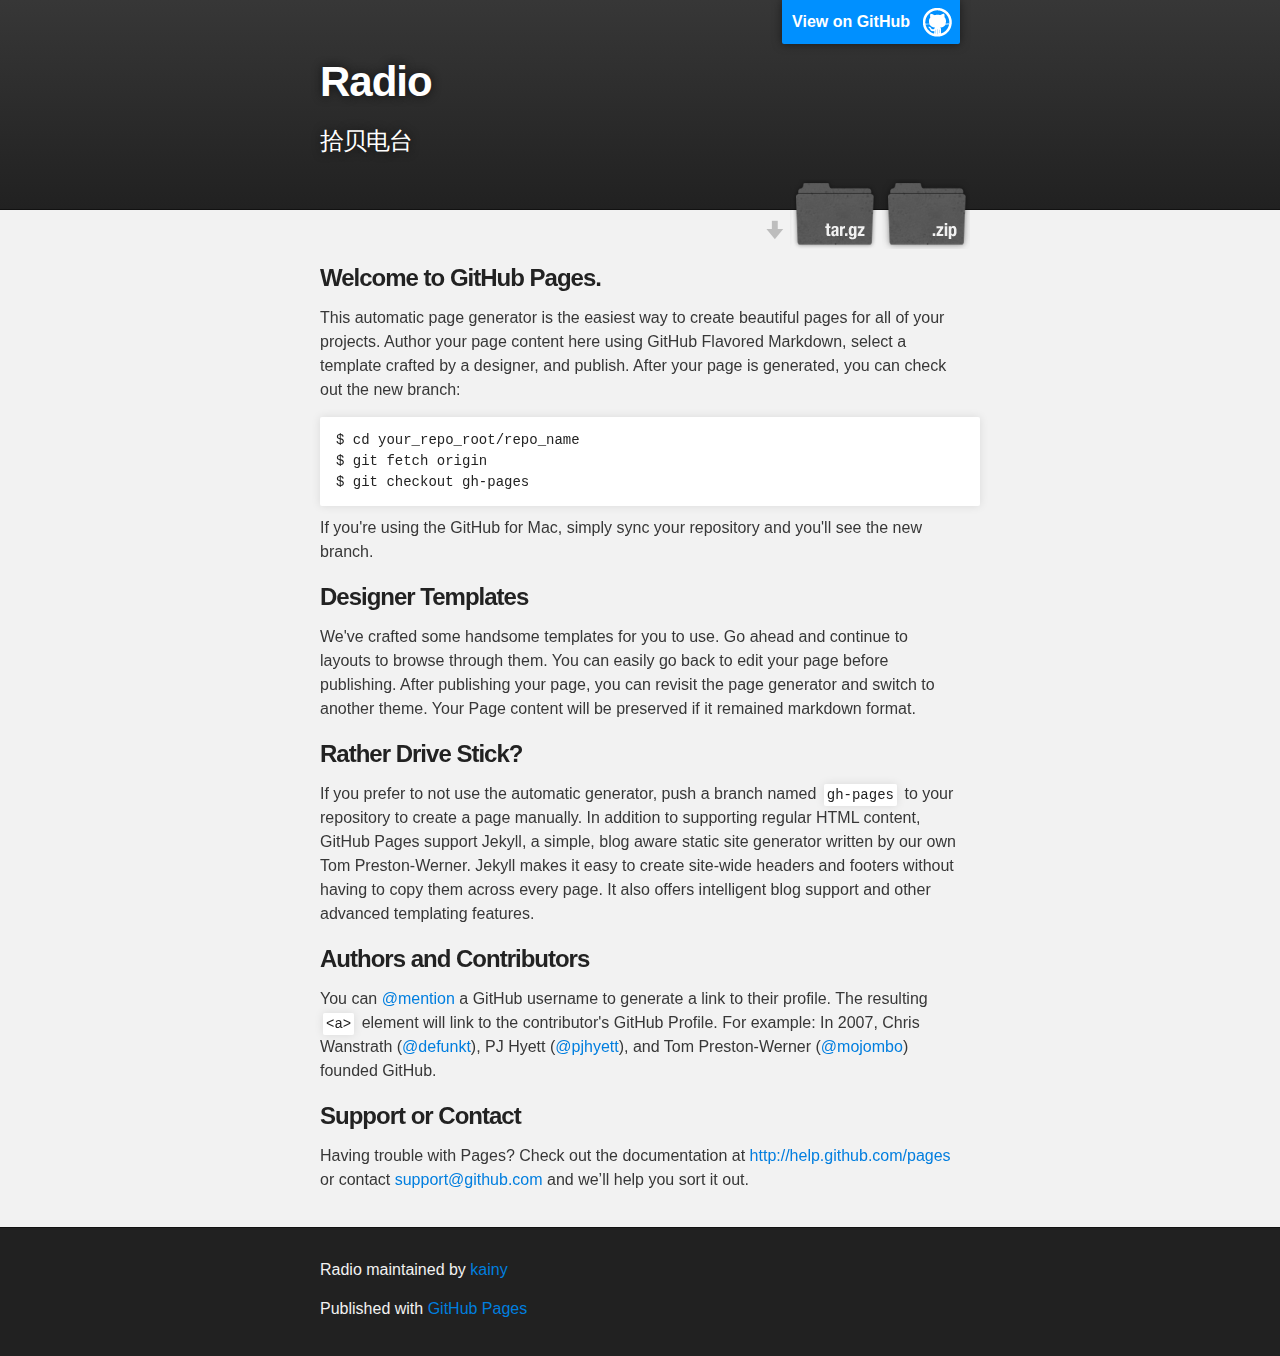
==== index.html @ b17d209f "Create gh-pages branch via GitHub" ====
<!DOCTYPE html>
<html>

  <head>
    <meta charset='utf-8' />
    <meta http-equiv="X-UA-Compatible" content="chrome=1" />
    <meta name="description" content="Radio : 拾贝电台" />

    <link rel="stylesheet" type="text/css" media="screen" href="stylesheets/stylesheet.css">

    <title>Radio</title>
  </head>

  <body>

    <!-- HEADER -->
    <div id="header_wrap" class="outer">
        <header class="inner">
          <a id="forkme_banner" href="https://github.com/kainy/radio">View on GitHub</a>

          <h1 id="project_title">Radio</h1>
          <h2 id="project_tagline">拾贝电台</h2>

            <section id="downloads">
              <a class="zip_download_link" href="https://github.com/kainy/radio/zipball/master">Download this project as a .zip file</a>
              <a class="tar_download_link" href="https://github.com/kainy/radio/tarball/master">Download this project as a tar.gz file</a>
            </section>
        </header>
    </div>

    <!-- MAIN CONTENT -->
    <div id="main_content_wrap" class="outer">
      <section id="main_content" class="inner">
        <h3>Welcome to GitHub Pages.</h3>

<p>This automatic page generator is the easiest way to create beautiful pages for all of your projects. Author your page content here using GitHub Flavored Markdown, select a template crafted by a designer, and publish. After your page is generated, you can check out the new branch:</p>

<pre><code>$ cd your_repo_root/repo_name
$ git fetch origin
$ git checkout gh-pages
</code></pre>

<p>If you're using the GitHub for Mac, simply sync your repository and you'll see the new branch.</p>

<h3>Designer Templates</h3>

<p>We've crafted some handsome templates for you to use. Go ahead and continue to layouts to browse through them. You can easily go back to edit your page before publishing. After publishing your page, you can revisit the page generator and switch to another theme. Your Page content will be preserved if it remained markdown format.</p>

<h3>Rather Drive Stick?</h3>

<p>If you prefer to not use the automatic generator, push a branch named <code>gh-pages</code> to your repository to create a page manually. In addition to supporting regular HTML content, GitHub Pages support Jekyll, a simple, blog aware static site generator written by our own Tom Preston-Werner. Jekyll makes it easy to create site-wide headers and footers without having to copy them across every page. It also offers intelligent blog support and other advanced templating features.</p>

<h3>Authors and Contributors</h3>

<p>You can <a href="https://github.com/blog/821" class="user-mention">@mention</a> a GitHub username to generate a link to their profile. The resulting <code>&lt;a&gt;</code> element will link to the contributor's GitHub Profile. For example: In 2007, Chris Wanstrath (<a href="https://github.com/defunkt" class="user-mention">@defunkt</a>), PJ Hyett (<a href="https://github.com/pjhyett" class="user-mention">@pjhyett</a>), and Tom Preston-Werner (<a href="https://github.com/mojombo" class="user-mention">@mojombo</a>) founded GitHub.</p>

<h3>Support or Contact</h3>

<p>Having trouble with Pages? Check out the documentation at <a href="http://help.github.com/pages">http://help.github.com/pages</a> or contact <a href="mailto:support@github.com">support@github.com</a> and we’ll help you sort it out.</p>
      </section>
    </div>

    <!-- FOOTER  -->
    <div id="footer_wrap" class="outer">
      <footer class="inner">
        <p class="copyright">Radio maintained by <a href="https://github.com/kainy">kainy</a></p>
        <p>Published with <a href="http://pages.github.com">GitHub Pages</a></p>
      </footer>
    </div>

    

  </body>
</html>
---- stylesheets/stylesheet.css ----
/*******************************************************************************
Slate Theme for GitHub Pages
by Jason Costello, @jsncostello
*******************************************************************************/

@import url(pygment_trac.css);

/*******************************************************************************
MeyerWeb Reset
*******************************************************************************/

html, body, div, span, applet, object, iframe,
h1, h2, h3, h4, h5, h6, p, blockquote, pre,
a, abbr, acronym, address, big, cite, code,
del, dfn, em, img, ins, kbd, q, s, samp,
small, strike, strong, sub, sup, tt, var,
b, u, i, center,
dl, dt, dd, ol, ul, li,
fieldset, form, label, legend,
table, caption, tbody, tfoot, thead, tr, th, td,
article, aside, canvas, details, embed,
figure, figcaption, footer, header, hgroup,
menu, nav, output, ruby, section, summary,
time, mark, audio, video {
  margin: 0;
  padding: 0;
  border: 0;
  font: inherit;
  vertical-align: baseline;
}

/* HTML5 display-role reset for older browsers */
article, aside, details, figcaption, figure,
footer, header, hgroup, menu, nav, section {
  display: block;
}

ol, ul {
  list-style: none;
}

blockquote, q {
}

table {
  border-collapse: collapse;
  border-spacing: 0;
}

a:focus {
  outline: none;
}

/*******************************************************************************
Theme Styles
*******************************************************************************/

body {
  box-sizing: border-box;
  color:#373737;
  background: #212121;
  font-size: 16px;
  font-family: 'Myriad Pro', Calibri, Helvetica, Arial, sans-serif;
  line-height: 1.5;
  -webkit-font-smoothing: antialiased;
}

h1, h2, h3, h4, h5, h6 {
  margin: 10px 0;
  font-weight: 700;
  color:#222222;
  font-family: 'Lucida Grande', 'Calibri', Helvetica, Arial, sans-serif;
  letter-spacing: -1px;
}

h1 {
  font-size: 36px;
  font-weight: 700;
}

h2 {
  padding-bottom: 10px;
  font-size: 32px;
  background: url('../images/bg_hr.png') repeat-x bottom;
}

h3 {
  font-size: 24px;
}

h4 {
  font-size: 21px;
}

h5 {
  font-size: 18px;
}

h6 {
  font-size: 16px;
}

p {
  margin: 10px 0 15px 0;
}

footer p {
  color: #f2f2f2;
}

a {
  text-decoration: none;
  color: #007edf;
  text-shadow: none;

  transition: color 0.5s ease;
  transition: text-shadow 0.5s ease;
  -webkit-transition: color 0.5s ease;
  -webkit-transition: text-shadow 0.5s ease;
  -moz-transition: color 0.5s ease;
  -moz-transition: text-shadow 0.5s ease;
  -o-transition: color 0.5s ease;
  -o-transition: text-shadow 0.5s ease;
  -ms-transition: color 0.5s ease;
  -ms-transition: text-shadow 0.5s ease;
}

#main_content a:hover {
  color: #0069ba;
  text-shadow: #0090ff 0px 0px 2px;
}

footer a:hover {
  color: #43adff;
  text-shadow: #0090ff 0px 0px 2px;
}

em {
  font-style: italic;
}

strong {
  font-weight: bold;
}

img {
  position: relative;
  margin: 0 auto;
  max-width: 739px;
  padding: 5px;
  margin: 10px 0 10px 0;
  border: 1px solid #ebebeb;

  box-shadow: 0 0 5px #ebebeb;
  -webkit-box-shadow: 0 0 5px #ebebeb;
  -moz-box-shadow: 0 0 5px #ebebeb;
  -o-box-shadow: 0 0 5px #ebebeb;
  -ms-box-shadow: 0 0 5px #ebebeb;
}

pre, code {
  width: 100%;
  color: #222;
  background-color: #fff;

  font-family: Monaco, "Bitstream Vera Sans Mono", "Lucida Console", Terminal, monospace;
  font-size: 14px;

  border-radius: 2px;
  -moz-border-radius: 2px;
  -webkit-border-radius: 2px;



}

pre {
  width: 100%;
  padding: 10px;
  box-shadow: 0 0 10px rgba(0,0,0,.1);
  overflow: auto;
}

code {
  padding: 3px;
  margin: 0 3px;
  box-shadow: 0 0 10px rgba(0,0,0,.1);
}

pre code {
  display: block;
  box-shadow: none;
}

blockquote {
  color: #666;
  margin-bottom: 20px;
  padding: 0 0 0 20px;
  border-left: 3px solid #bbb;
}

ul, ol, dl {
  margin-bottom: 15px
}

ul li {
  list-style: inside;
  padding-left: 20px;
}

ol li {
  list-style: decimal inside;
  padding-left: 20px;
}

dl dt {
  font-weight: bold;
}

dl dd {
  padding-left: 20px;
  font-style: italic;
}

dl p {
  padding-left: 20px;
  font-style: italic;
}

hr {
  height: 1px;
  margin-bottom: 5px;
  border: none;
  background: url('../images/bg_hr.png') repeat-x center;
}

table {
  border: 1px solid #373737;
  margin-bottom: 20px;
  text-align: left;
 }

th {
  font-family: 'Lucida Grande', 'Helvetica Neue', Helvetica, Arial, sans-serif;
  padding: 10px;
  background: #373737;
  color: #fff;
 }

td {
  padding: 10px;
  border: 1px solid #373737;
 }

form {
  background: #f2f2f2;
  padding: 20px;
}

img {
  width: 100%;
  max-width: 100%;
}

/*******************************************************************************
Full-Width Styles
*******************************************************************************/

.outer {
  width: 100%;
}

.inner {
  position: relative;
  max-width: 640px;
  padding: 20px 10px;
  margin: 0 auto;
}

#forkme_banner {
  display: block;
  position: absolute;
  top:0;
  right: 10px;
  z-index: 10;
  padding: 10px 50px 10px 10px;
  color: #fff;
  background: url('../images/blacktocat.png') #0090ff no-repeat 95% 50%;
  font-weight: 700;
  box-shadow: 0 0 10px rgba(0,0,0,.5);
  border-bottom-left-radius: 2px;
  border-bottom-right-radius: 2px;
}

#header_wrap {
  background: #212121;
  background: -moz-linear-gradient(top, #373737, #212121);
  background: -webkit-linear-gradient(top, #373737, #212121);
  background: -ms-linear-gradient(top, #373737, #212121);
  background: -o-linear-gradient(top, #373737, #212121);
  background: linear-gradient(top, #373737, #212121);
}

#header_wrap .inner {
  padding: 50px 10px 30px 10px;
}

#project_title {
  margin: 0;
  color: #fff;
  font-size: 42px;
  font-weight: 700;
  text-shadow: #111 0px 0px 10px;
}

#project_tagline {
  color: #fff;
  font-size: 24px;
  font-weight: 300;
  background: none;
  text-shadow: #111 0px 0px 10px;
}

#downloads {
  position: absolute;
  width: 210px;
  z-index: 10;
  bottom: -40px;
  right: 0;
  height: 70px;
  background: url('../images/icon_download.png') no-repeat 0% 90%;
}

.zip_download_link {
  display: block;
  float: right;
  width: 90px;
  height:70px;
  text-indent: -5000px;
  overflow: hidden;
  background: url(../images/sprite_download.png) no-repeat bottom left;
}

.tar_download_link {
  display: block;
  float: right;
  width: 90px;
  height:70px;
  text-indent: -5000px;
  overflow: hidden;
  background: url(../images/sprite_download.png) no-repeat bottom right;
  margin-left: 10px;
}

.zip_download_link:hover {
  background: url(../images/sprite_download.png) no-repeat top left;
}

.tar_download_link:hover {
  background: url(../images/sprite_download.png) no-repeat top right;
}

#main_content_wrap {
  background: #f2f2f2;
  border-top: 1px solid #111;
  border-bottom: 1px solid #111;
}

#main_content {
  padding-top: 40px;
}

#footer_wrap {
  background: #212121;
}



/*******************************************************************************
Small Device Styles
*******************************************************************************/

@media screen and (max-width: 480px) {
  body {
    font-size:14px;
  }

  #downloads {
    display: none;
  }

  .inner {
    min-width: 320px;
    max-width: 480px;
  }

  #project_title {
  font-size: 32px;
  }

  h1 {
    font-size: 28px;
  }

  h2 {
    font-size: 24px;
  }

  h3 {
    font-size: 21px;
  }

  h4 {
    font-size: 18px;
  }

  h5 {
    font-size: 14px;
  }

  h6 {
    font-size: 12px;
  }

  code, pre {
    min-width: 320px;
    max-width: 480px;
    font-size: 11px;
  }

}
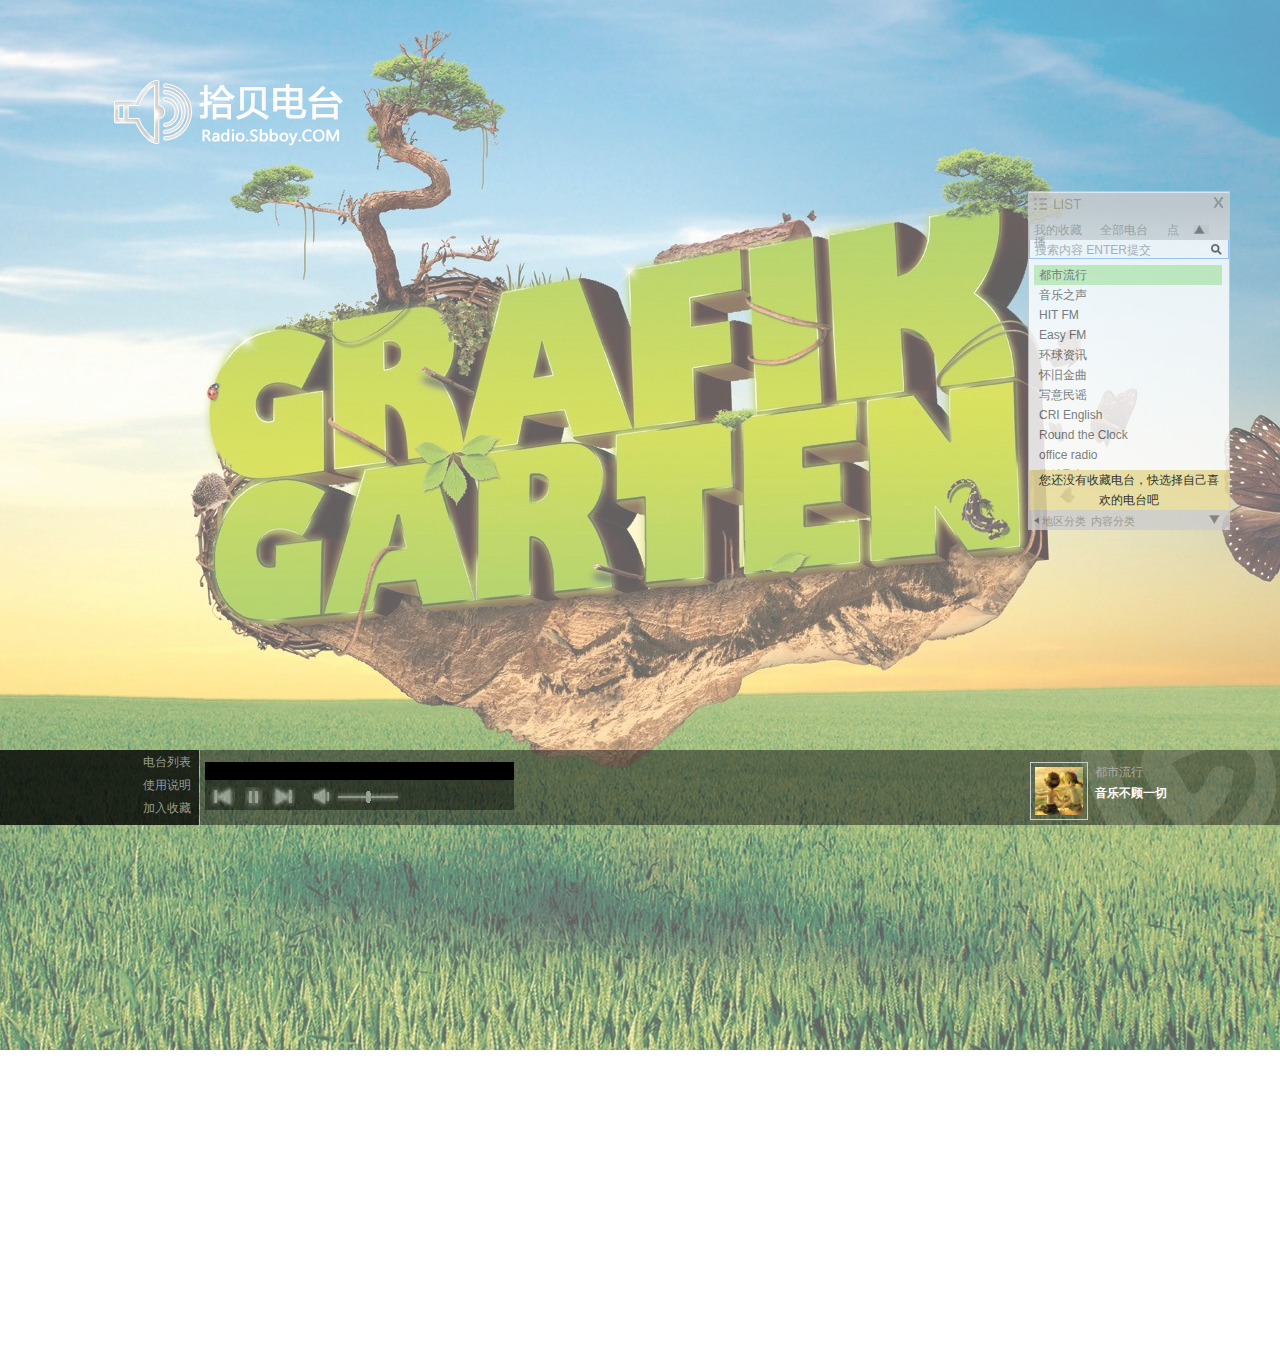
==== commit d07b9d9c: "Add files" ====
--- a/index.html
+++ b/index.html
@@ -1,74 +1,174 @@
-<!DOCTYPE html>
-<html>
+<!DOCTYPE html PUBLIC "-//W3C//DTD XHTML 1.0 Transitional//EN" "http://www.w3.org/TR/xhtml1/DTD/xhtml1-transitional.dtd">
+<html xmlns="http://www.w3.org/1999/xhtml">
+    
+    <head>
+        <meta http-equiv="content-type" content="text/html; charset=UTF-8" />
+        <title>
+            SbBoy Radio-拾贝网络电台 集众多国内外优秀电台（音乐之声|都市流行|怀旧金曲|猫扑网络电台|QQ音乐电台|各省广播电台|海外电台|BBC）于一身的电台频道聚合器
+        </title>
+        <link rel="icon" href="icon-32.png" sizes="32x32">
+        <link rel="icon" href="icon-64.png" sizes="64x64">
+        <link rel="SHORTCUT ICON" href="favicon.ico">
+        <meta content="广播电台在线收听,在线听广播,海外电台,在线英语广播,BBC在线收听,VOA在线收听,音乐之声,都市流行,怀旧金曲,猫扑网络电台,QQ音乐电台,各省广播电台"
+        name="keywords" />
+        <meta content="在线广播电台收听平台，集众多国内各地区及海外优秀电台于一身，包括各个省份，港澳台，以及国际的电台，无论你喜欢听音乐，还是听资讯，听相声或者学外语，都可以满足你的需求。"
+        name="description" />
+        <link href="index.css" rel="stylesheet" type="text/css" />
+        <script src="sbjquery.js" type="text/javascript">
+        </script>
+        <script src="radioinfo.js" type="text/javascript">
+        </script>
+    </head>
+    
+    <body>
+        <div id="head">
+            <h1>
+                Sbboy Radio
+            </h1>
+            <p>
+                在线广播收听平台，享受听广播的乐趣
+            </p>
+        </div>
+        <div id="player-wrap">
+            <ul id="nav">
+                <li>
+                    <a title="电台列表" href="#" id="play-list-open">
+                        电台列表
+                    </a>
+                </li>
+                <li>
+                    <a title="电台收听说明" href="http://kainy.cn/" id="play-help-open">
+                        使用说明
+                    </a>
+                </li>
+                <li>
+                    <a href="http://Sbboy.COM/Radio/" onclick="window.external.addFavorite(this.href,this.title);return false;"
+                    title='拾贝网络电台' rel="sidebar">
+                        加入收藏
+                    </a>
+                </li>
+            </ul>
+            <div id="player">
+            </div>
+            <div id="player-obj">
+                <div id="audio-player">
+                </div>
+                <div id="player-media-wrap">
+                    <iframe src="player.html" frameborder="0" scrolling="no" marginwidth="0"
+                    marginheight="0" height="18" width="309" name="wmp">
+                    </iframe>
+                    <div id="player-ctrl">
+                        <a onclick="ctrl(3,1)" title="播放上一电台" class="pre">
+                            Pre
+                        </a>
+                        <a onclick="ctrl(1)" title="播放" id="player-ctrl-play">
+                            Play
+                        </a>
+                        <a onclick="ctrl(3)" title="播放下一电台" class="next">
+                            Next
+                        </a>
+                        <a onclick="ctrl(7)" title="静音" id="ct-sound">
+                            Sound
+                        </a>
+                        <span id="volume">
+                            <span style="margin-left:27.5px;">
+                                V
+                            </span>
+                        </span>
+                    </div>
+                </div>
+            </div>
+            <div id="announcer">
+            </div>
+        </div>
+        <div id="play-menu" style="height:339px;position:absolute;z-index:100;right:50px;top:40%;width:404px;margin-top:-169px;display:none;">
+            <div id="play-list-wrap">
+                <div id="play-list-head">
+                    <div id="list-ctrl">
+                        <a id="play-list-close" title="点击关闭">
+                            ×
+                        </a>
+                    </div>
+                    <div class="list-nav">
+                        <a id="play-list-up" title="向上滚动">
+                            ▲
+                        </a>
+                        <div>
+                            <a id="play-list-my-open" title="我收藏的电台">
+                                我的收藏
+                            </a>
+                            <a id="radio-list-open" title="全部电台">
+                                全部电台
+                            </a>
+                            <a id="audio-list-open" title="点播喜欢的节目">
+                                点播
+                            </a>
+                        </div>
+                    </div>
+                </div>
+                <div id="searchlist" class="subnav">
+                    <input type="text" size="30" value="搜索内容 ENTER提交" />
+                </div>
+                <div id="play-list">
+                    <ul id="play-list-my">
+                        <div id="radio-list-my">
+                        </div>
+                        <div id="audio-list-my">
+                        </div>
+                    </ul>
+                    <ul id="radio-list">
+                    </ul>
+                    <ul id="audio-list">
+                    </ul>
+                </div>
+                <div id="play-list-bottom">
+                    <a id="play-list-down" title="向下滚动">
+                        ▼
+                    </a>
+                    <div id="list-bottom-ctrl">
+                    </div>
+                </div>
+                <div id="play-list-mes">
+                </div>
+            </div>
+            <div id="play-fwrap">
+                <div id="play-regin-wrap" class="play-fwrap">
+                </div>
+                <div id="play-cont-wrap" class="play-fwrap">
+                </div>
+                <div id="audio-cont-wrap" class="play-fwrap">
+                    <div class="list">
+                    </div>
+                    <div class="nav">
+                    </div>
+                </div>
+            </div>
+        </div>
+        <div id="bg">
+            <div>
+                <table cellpadding="0" cellspacing="0">
+                    <tbody>
+                        <tr>
+                            <td>
+                            </td>
+                        </tr>
+                    </tbody>
+                </table>
+            </div>
+        </div>
+        <script type="text/javascript" src="core.js">
+        </script>
+        <script type="text/javascript">
+            var _gaq = _gaq || [];
+            _gaq.push(['_setAccount', 'UA-6962747-2']);
+            _gaq.push(['_trackPageview']);
 
-  <head>
-    <meta charset='utf-8' />
-    <meta http-equiv="X-UA-Compatible" content="chrome=1" />
-    <meta name="description" content="Radio : 拾贝电台" />
-
-    <link rel="stylesheet" type="text/css" media="screen" href="stylesheets/stylesheet.css">
-
-    <title>Radio</title>
-  </head>
-
-  <body>
-
-    <!-- HEADER -->
-    <div id="header_wrap" class="outer">
-        <header class="inner">
-          <a id="forkme_banner" href="https://github.com/kainy/radio">View on GitHub</a>
-
-          <h1 id="project_title">Radio</h1>
-          <h2 id="project_tagline">拾贝电台</h2>
-
-            <section id="downloads">
-              <a class="zip_download_link" href="https://github.com/kainy/radio/zipball/master">Download this project as a .zip file</a>
-              <a class="tar_download_link" href="https://github.com/kainy/radio/tarball/master">Download this project as a tar.gz file</a>
-            </section>
-        </header>
-    </div>
-
-    <!-- MAIN CONTENT -->
-    <div id="main_content_wrap" class="outer">
-      <section id="main_content" class="inner">
-        <h3>Welcome to GitHub Pages.</h3>
-
-<p>This automatic page generator is the easiest way to create beautiful pages for all of your projects. Author your page content here using GitHub Flavored Markdown, select a template crafted by a designer, and publish. After your page is generated, you can check out the new branch:</p>
-
-<pre><code>$ cd your_repo_root/repo_name
-$ git fetch origin
-$ git checkout gh-pages
-</code></pre>
-
-<p>If you're using the GitHub for Mac, simply sync your repository and you'll see the new branch.</p>
-
-<h3>Designer Templates</h3>
-
-<p>We've crafted some handsome templates for you to use. Go ahead and continue to layouts to browse through them. You can easily go back to edit your page before publishing. After publishing your page, you can revisit the page generator and switch to another theme. Your Page content will be preserved if it remained markdown format.</p>
-
-<h3>Rather Drive Stick?</h3>
-
-<p>If you prefer to not use the automatic generator, push a branch named <code>gh-pages</code> to your repository to create a page manually. In addition to supporting regular HTML content, GitHub Pages support Jekyll, a simple, blog aware static site generator written by our own Tom Preston-Werner. Jekyll makes it easy to create site-wide headers and footers without having to copy them across every page. It also offers intelligent blog support and other advanced templating features.</p>
-
-<h3>Authors and Contributors</h3>
-
-<p>You can <a href="https://github.com/blog/821" class="user-mention">@mention</a> a GitHub username to generate a link to their profile. The resulting <code>&lt;a&gt;</code> element will link to the contributor's GitHub Profile. For example: In 2007, Chris Wanstrath (<a href="https://github.com/defunkt" class="user-mention">@defunkt</a>), PJ Hyett (<a href="https://github.com/pjhyett" class="user-mention">@pjhyett</a>), and Tom Preston-Werner (<a href="https://github.com/mojombo" class="user-mention">@mojombo</a>) founded GitHub.</p>
-
-<h3>Support or Contact</h3>
-
-<p>Having trouble with Pages? Check out the documentation at <a href="http://help.github.com/pages">http://help.github.com/pages</a> or contact <a href="mailto:support@github.com">support@github.com</a> and we’ll help you sort it out.</p>
-      </section>
-    </div>
-
-    <!-- FOOTER  -->
-    <div id="footer_wrap" class="outer">
-      <footer class="inner">
-        <p class="copyright">Radio maintained by <a href="https://github.com/kainy">kainy</a></p>
-        <p>Published with <a href="http://pages.github.com">GitHub Pages</a></p>
-      </footer>
-    </div>
-
-    
-
-  </body>
-</html>
+            (function() {
+                var ga = document.createElement('script');
+                ga.type = 'text/javascript';
+                ga.async = true;
+                ga.src = ('https:' == document.location.protocol ? 'https://ssl': 'http://www') + '.google-analytics.com/ga.js'; (document.getElementsByTagName('head')[0] || document.getElementsByTagName('body')[0]).appendChild(ga);
+            })();
+        </script>
+    </body>
+</html>--- a/index.css
+++ b/index.css
@@ -0,0 +1,706 @@
+html, body, ul, li, div, table, tbody, td, tr, a, h1, h2, h3, dl, dd, dt, img, p
+{
+	margin: 0;
+	padding: 0;
+}
+li
+{
+	list-style: none;
+}
+img
+{
+	border: none;
+	display: block;
+}
+.clear
+{
+	clear: both;
+}
+body
+{
+	font-family: arial,sans-serif;
+	font-size: 12px;
+	line-height: 21px;
+}
+A
+{
+	color: #999;
+	cursor: pointer;
+	text-decoration: none;
+}
+A:hover
+{
+	color: #fff;
+}
+html, body, #bg, #bg table, #bg td
+{
+	height: 100%;
+	overflow: hidden;
+	width: 100%;
+}
+#bg div
+{
+	height: 200%;
+	left: -50%;
+	position: absolute;
+	top: -50%;
+	width: 200%;
+}
+#bg td
+{
+	text-align: center;
+	vertical-align: middle;
+}
+#bg img
+{
+	filter: alpha(opacity=0);
+	margin: 0 auto;
+	min-height: 50%;
+	min-width: 50%;
+	opacity: 0;
+}
+#head
+{
+	background: url("images/logo.png") 0 0 no-repeat;
+	_filter: progid:DXImageTransform.Microsoft.AlphaImageLoader(src='http://radio.sbboy.com/images/logo.png');
+	_ background-image:none;
+	height: 99px;
+	left: 7.8%;
+	position: absolute;
+	text-indent: -999px;
+	top: 6.4%;
+	width: 297px;
+	z-index: 10;
+}
+#bbs, #player-ctrl a, #player-ctrl span, #play-list-head, #play-list-up, #searchlist input, #play-list li div a, #play-regin-open, #play-list-down, .popbox h3 span a, #list-ctrl a
+{
+	background: url("images/smallicon.png") no-repeat;
+	background-image: url("images/smallicon.gif");
+}
+#player-wrap
+{
+	bottom: 75px;
+	left: 200px;
+	position: absolute;
+	width: 100%;
+	z-index: 10;
+}
+#nav
+{
+	background-color: #000;
+	filter: alpha(opacity=80);
+	height: 75px;
+	left: -201px;
+	margin-left: 0;
+	opacity: .8;
+	padding-left: 0;
+	position: absolute;
+	text-align: right;
+	width: 200px;
+}
+#nav li
+{
+	color: #999;
+	display: block;
+	padding: 2px 8px 0 0;
+}
+#nav .imp
+{
+	color: #9c651f;
+}
+#bbs
+{
+	background-position: 0 -204px;
+	display: inline;
+	float: left;
+	height: 20px;
+	margin-left: 80px;
+	margin-top: -20px;
+	overflow: hidden;
+	text-indent: 2999px;
+	width: 10px;
+}
+#player
+{
+	background: #333 url("images/band1.png") right top no-repeat;
+	filter: alpha(opacity=50);
+	height: 75px;
+	opacity: .5;
+}
+#player-obj
+{
+	left: 5px;
+	position: absolute;
+	top: 12px;
+}
+#audio-player
+{
+	display: none;
+	filter: alpha(opacity=50);
+	height: 40px;
+	opacity: 0.5;
+	overflow: hidden;
+	width: 309px;
+}
+#player-ctrl
+{
+	background-color: #000;
+	filter: alpha(opacity=40);
+	height: 30px;
+	opacity: .4;
+	padding-left: 5px;
+	width: 304px;
+}
+#player-ctrl a, #player-ctrl span
+{
+	color: #ccc;
+	float: left;
+	font-size: 14px;
+	height: 30px;
+	line-height: 30px;
+	overflow: hidden;
+	text-indent: -9999px;
+}
+#player-ctrl a:hover
+{
+	color: #FFF;
+}
+#player-ctrl .pre
+{
+	background-position: -106px 6px;
+	width: 25px;
+}
+#player-obj #player-ctrl .play
+{
+	background-position: -88px 6px;
+}
+#player-ctrl #player-ctrl-play
+{
+	background-position: -45px 7px;
+	margin-left: 10px;
+	margin-right: 9px;
+	width: 18px;
+}
+#player-ctrl .next
+{
+	background-position: -130px 6px;
+	width: 25px;
+}
+#player-ctrl #ct-sound
+{
+	background-position: 0 7px;
+	margin-left: 15px;
+	margin-right: 2px;
+	width: 22px;
+}
+#player-ctrl #volume
+{
+	background-position: -159px 7px;
+	width: 65px;
+}
+#volume span
+{
+	background-position: -225px 7px;
+	height: 30px;
+	width: 9px;
+}
+#announcer
+{
+	position: absolute;
+	right: 200px;
+	top: 12px;
+	width: 250px;
+}
+#announcer #announcer-img
+{
+	border: 1px solid #ccc;
+	display: block;
+	float: left;
+	height: 48px;
+	padding: 4px;
+	width: 48px;
+}
+#announcer #announcer-img img
+{
+	height: 48px;
+	width: 48px;
+}
+#announcer .info
+{
+	margin-left: 65px;
+}
+#announcer .info span
+{
+	color: #aaa;
+	display: block;
+}
+#announcer .info strong
+{
+	color: #fff;
+	display: block;
+}
+#play-list-wrap
+{
+	background-color: #FFF;
+	border-left: 1px solid #ccc;
+	border-right: 1px solid #ccc;
+	filter: alpha(opacity=80);
+	opacity: .8;
+	overflow: hidden;
+	position: absolute;
+	right: 0;
+	width: 200px;
+	z-index: 2;
+}
+#play-list-wrap a:hover
+{
+	color: #999;
+}
+#play-list-head
+{
+	background-position: 0 -104px;
+	cursor: default;
+	height: 49px;
+	position: relative;
+}
+#list-ctrl
+{
+	height: 20px;
+	overflow: hidden;
+}
+#list-ctrl a
+{
+	background-position: -16px -72px;
+	display: inline;
+	float: right;
+	height: 13px;
+	margin: 5px 6px 0 0;
+	overflow: hidden;
+	text-indent: -9999px;
+	width: 10px;
+}
+.list-nav
+{
+	line-height: 12px;
+	padding: 13px 5px 0;
+}
+.list-nav #play-list-up
+{
+	background-position: 0 -70px;
+	float: right;
+	height: 10px;
+	margin-right: 0;
+	overflow: hidden;
+	text-indent: -9999px;
+	width: 16px;
+}
+.list-nav a
+{
+	margin-right: 15px !important;
+	margin-right: 11px;
+}
+#searchlist
+{
+	height: 20px;
+	overflow: hidden;
+}
+#searchlist input
+{
+	background-position: 179px -182px;
+	border: 1px solid #96C6FD;
+	color: #aaa;
+	font-size: 12px;
+	height: 16px;
+	line-height: 16px;
+	margin-top: -1px;
+	padding: 2px 5px 0;
+	top: 50px;
+	width: 188px;
+}
+#audio-list-my
+{
+	border-top: 1px dashed #ccc;
+	margin-right: 20px;
+}
+#play-list
+{
+	height: 240px;
+	overflow: auto;
+	overflow-x: hidden;
+	padding: 5px;
+	position: relative;
+	width: 207px;
+}
+#play-list ul
+{
+	display: none;
+}
+#play-list #play-list-my
+{
+	display: block;
+}
+#play-list li
+{
+	height: 20px;
+	line-height: 20px;
+	overflow: hidden;
+	padding: 0 5px;
+	width: 178px;
+}
+#play-list li.over
+{
+	background-color: #CCC;
+}
+#play-list li.playing
+{
+	background-color: #c6f1b8;
+}
+#play-list a
+{
+	color: #666;
+	line-height: 20px;
+}
+#play-list a:hover
+{
+	color: #333;
+}
+#play-list li div
+{
+	display: none;
+	float: right;
+	height: 16px;
+	margin-top: -20px;
+}
+#play-list .default
+{
+	background-position: -32px -30px;
+	float: left;
+	height: 16px;
+	margin-right: 3px;
+	margin-top: 2px;
+	overflow: hidden;
+	text-indent: -9999px;
+	width: 16px;
+}
+#play-list .fav
+{
+	background-position: 0 -30px;
+	float: left;
+	height: 16px;
+	margin-top: 2px;
+	overflow: hidden;
+	text-indent: -9999px;
+	width: 16px;
+}
+#play-list .fav1 .fav
+{
+	background-position: -48px -30px;
+	float: left;
+	height: 16px;
+	margin-top: 2px;
+	overflow: hidden;
+	text-indent: -9999px;
+	width: 16px;
+}
+#play-list a.fav:hover
+{
+	background-position: 0 -46px;
+}
+#play-list a.default:hover
+{
+	background-position: -32px -46px;
+}
+#play-list .fav1 a.fav:hover
+{
+	background-position: -48px -46px;
+}
+#play-list #play-list-my a.fav
+{
+	background-position: -16px -30px;
+}
+#play-list #play-list-my a.fav:hover
+{
+	background-position: -16px -46px;
+}
+#play-list li.over div
+{
+	display: block;
+}
+#play-fwrap
+{
+	filter: alpha(opacity=80);
+	height: 274px;
+	opacity: .8;
+	overflow: hidden;
+	position: relative;
+	top: 48px;
+	width: 202px;
+}
+.play-fwrap
+{
+	background-color: #FFF;
+	border-bottom: 2px solid #ccc;
+	border-left: 2px solid #ccc;
+	border-top: 2px solid #ccc;
+	display: none;
+	height: 260px;
+	padding: 5px;
+	width: 190px;
+}
+.play-fwrap a
+{
+	color: blue;
+	float: left;
+	margin: 0 10px;
+	overflow: hidden;
+	position: relative;
+	width: 38px;
+}
+.play-fwrap a:hover
+{
+	color: #27E;
+}
+.play-fwrap .list a
+{
+	margin: 0 8px;
+	text-align: center;
+	width: 30px;
+}
+.play-fwrap .nav
+{
+	border-top: 1px solid #CCC;
+	bottom: 5px;
+	left: 12px;
+	line-height: 20px;
+	position: absolute;
+	width: 180px;
+}
+.play-fwrap .nav a
+{
+	border: 1px solid #CCC;
+	color: #666;
+	line-height: 18px;
+	margin: 3px 3px 0 7px;
+	text-align: center;
+	width: 25px;
+}
+.play-fwrap .nav a:hover
+{
+	border-color: #27E;
+	color: #27E;
+}
+#play-list-bottom
+{
+	background-color: #CCC;
+	font-family: 宋体;
+	font-size: 11px;
+	height: 20px;
+	line-height: 22px;
+	overflow: hidden;
+	padding: 0 5px;
+}
+#play-list-down
+{
+	background-position: 0 -80px;
+	float: right;
+	height: 10px;
+	margin-top: 5px;
+	overflow: hidden;
+	text-indent: -9999px;
+	width: 16px;
+}
+#list-bottom-ctrl
+{
+	color: #666;
+}
+#list-bottom-ctrl a
+{
+	color: #888;
+	margin-right: 5px;
+}
+#list-bottom-ctrl a:hover
+{
+	color: #888;
+}
+#play-regin-open
+{
+	background-position: -1px -163px;
+	padding-left: 8px;
+}
+#play-list-mes
+{
+	background-color: #eade9c;
+	bottom: 20px;
+	display: none;
+	left: 0;
+	line-height: 20px;
+	padding: 0 5px;
+	position: absolute;
+	text-align: center;
+	width: 190px;
+}
+.popbox
+{
+	background-color: #FFF;
+	border: 1px solid #ccc;
+	display: none;
+	opacity: .9;
+	oveflow: hidden;
+	padding-bottom: 5px;
+	position: absolute;
+	z-index: 100;
+}
+.popbox h3
+{
+	background-color: #ccc;
+	font-size: 14px;
+	font-weight: 500;
+	padding-left: 5px;
+}
+.popbox h3 span
+{
+	float: right;
+	margin-top: -0px !important; 
+	margin-top: -22px ;
+}
+.popbox h3 span a
+{
+	background-position: -16px -72px;
+	display: inline;
+	float: right;
+	height: 13px;
+	margin: 5px 6px 0 0;
+	overflow: hidden;
+	text-indent: -9999px;
+	width: 10px;
+}
+.popbox .con
+{
+	padding: 5px;
+}
+.popbox p
+{
+	margin-bottom: 10px;
+}
+.con .box-con
+{
+	margin: 0 auto;
+	width: 380px;
+}
+.con .left
+{
+	float: left;
+	margin-right: 50px;
+}
+.con .right
+{
+	float: left;
+}
+.con dt
+{
+	font-size: 13px;
+	font-weight: 600;
+}
+.con dd
+{
+	padding-left: 12px;
+}
+.con dd ul
+{
+	margin-bottom: 10px;
+}
+.con .ts
+{
+	margin-top: 30px;
+}
+.con .sm
+{
+	margin-bottom: 0;
+	text-decoration: underline;
+}
+#play-help .sm a
+{
+	color: #333;
+	text-decoration: underline;
+}
+#play-help a
+{
+	color: blue;
+}
+#play-help a:hover, #play-help .sm a:hover
+{
+	color: #27E;
+}
+.con li
+{
+	height: 21px;
+	line-height: 21px;
+	margin-bottom: 0;
+}
+.con li a
+{
+	border-bottom: 1px solid #FFE6BC;
+	color: #E67B1B;
+}
+.con li a:hover
+{
+	color: #5b4119;
+}
+#bbsbox .con
+{
+	height: 240px;
+}
+#bbsbox .bottom
+{
+	bottom: 10px;
+	position: absolute;
+}
+#bbsbox .bottom a, .boxbottom a:hover
+{
+	color: #E67B1B;
+}
+#bbsnotice
+{
+	background-color: #ffdda3;
+	margin: 0;
+	overflow: hidden;
+	padding-left: 8px;
+}
+#bbsnotice a
+{
+	color: #333;
+}
+#bbsnotice a:hover
+{
+	color: #333;
+	text-decoration: underline;
+}
+#alertMes
+{
+	background-color: #FFF;
+	border: 2px solid #333;
+	display: none;
+	height: 65px;
+	left: 50%;
+	margin-left: -100px;
+	margin-top: -32px;
+	opacity: .8;
+	position: absolute;
+	top: 40%;
+	width: 200px;
+	z-index: 1000;
+}
+#alertMes td
+{
+	line-height: 25px;
+	text-align: center;
+	vertical-align: middle;
+}
+#alertMes img
+{
+	margin: 0 auto;
+}
+*HTML #player-wrap #player
+{
+	background-image: none;
+}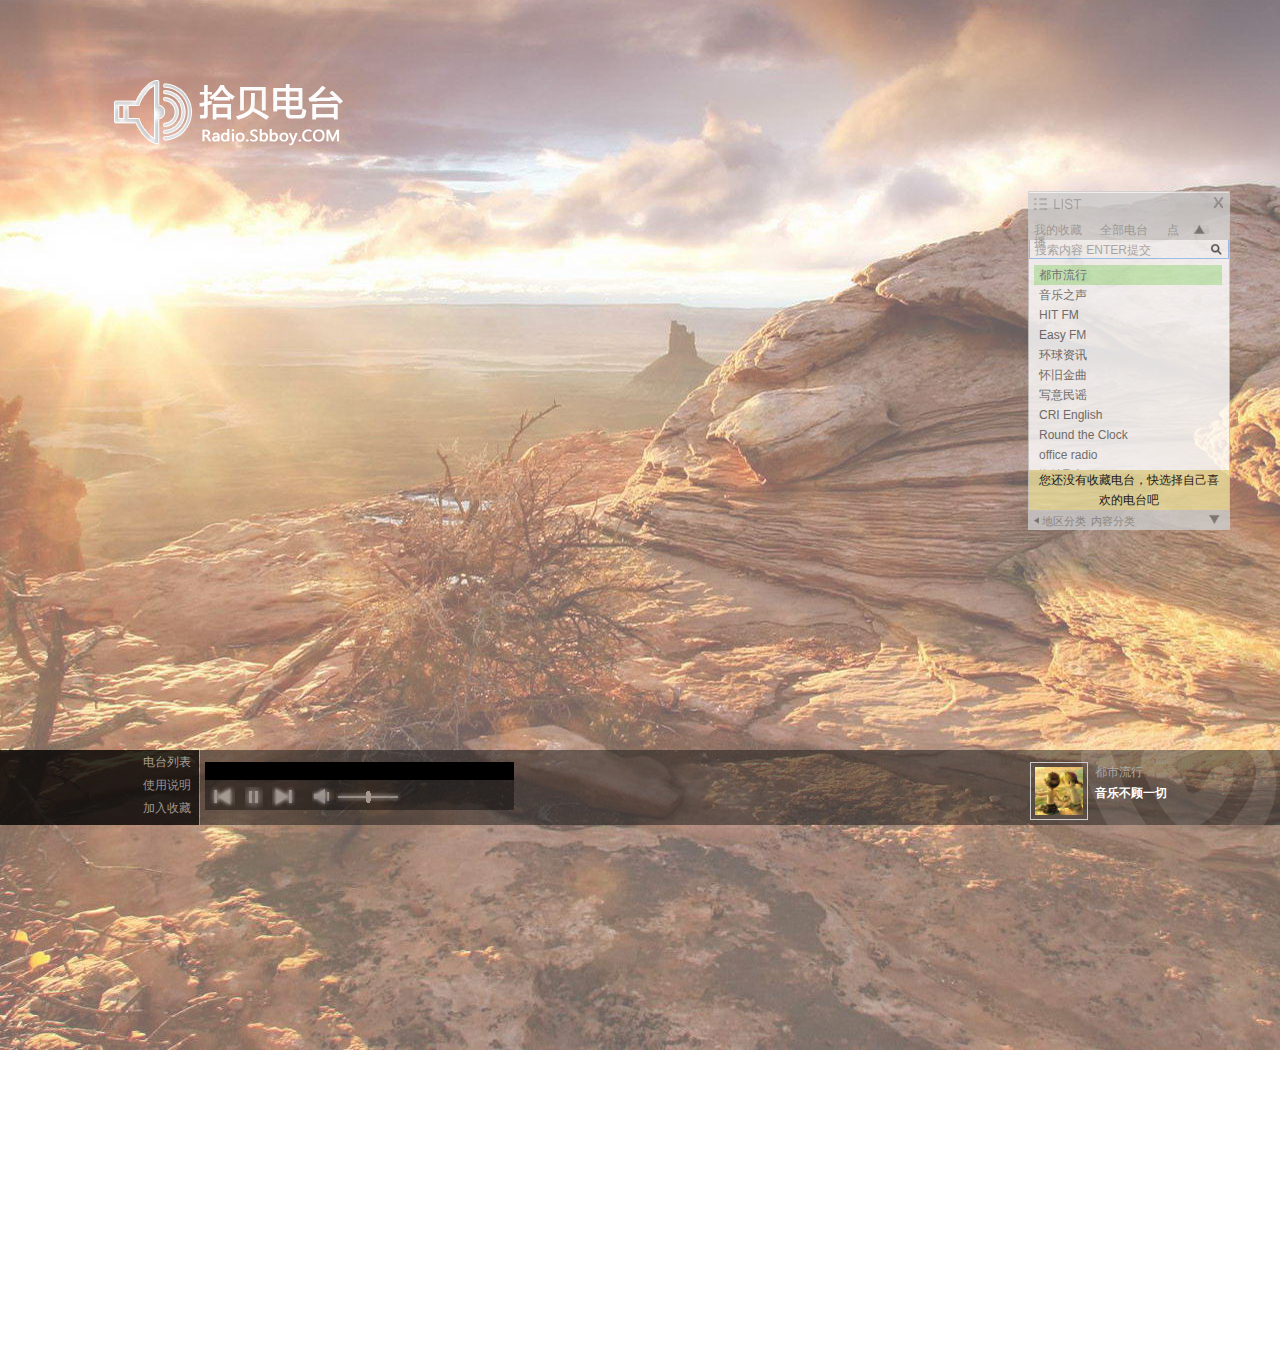
==== commit 64e899d8: "格式" ====
--- a/index.html
+++ b/index.html
@@ -1,174 +1,170 @@
-<!DOCTYPE html PUBLIC "-//W3C//DTD XHTML 1.0 Transitional//EN" "http://www.w3.org/TR/xhtml1/DTD/xhtml1-transitional.dtd">
-<html xmlns="http://www.w3.org/1999/xhtml">
-    
-    <head>
-        <meta http-equiv="content-type" content="text/html; charset=UTF-8" />
-        <title>
-            SbBoy Radio-拾贝网络电台 集众多国内外优秀电台（音乐之声|都市流行|怀旧金曲|猫扑网络电台|QQ音乐电台|各省广播电台|海外电台|BBC）于一身的电台频道聚合器
-        </title>
-        <link rel="icon" href="icon-32.png" sizes="32x32">
-        <link rel="icon" href="icon-64.png" sizes="64x64">
-        <link rel="SHORTCUT ICON" href="favicon.ico">
-        <meta content="广播电台在线收听,在线听广播,海外电台,在线英语广播,BBC在线收听,VOA在线收听,音乐之声,都市流行,怀旧金曲,猫扑网络电台,QQ音乐电台,各省广播电台"
-        name="keywords" />
-        <meta content="在线广播电台收听平台，集众多国内各地区及海外优秀电台于一身，包括各个省份，港澳台，以及国际的电台，无论你喜欢听音乐，还是听资讯，听相声或者学外语，都可以满足你的需求。"
-        name="description" />
-        <link href="index.css" rel="stylesheet" type="text/css" />
-        <script src="sbjquery.js" type="text/javascript">
-        </script>
-        <script src="radioinfo.js" type="text/javascript">
-        </script>
-    </head>
-    
-    <body>
-        <div id="head">
-            <h1>
-                Sbboy Radio
-            </h1>
-            <p>
-                在线广播收听平台，享受听广播的乐趣
-            </p>
-        </div>
-        <div id="player-wrap">
-            <ul id="nav">
-                <li>
-                    <a title="电台列表" href="#" id="play-list-open">
-                        电台列表
-                    </a>
-                </li>
-                <li>
-                    <a title="电台收听说明" href="http://kainy.cn/" id="play-help-open">
-                        使用说明
-                    </a>
-                </li>
-                <li>
-                    <a href="http://Sbboy.COM/Radio/" onclick="window.external.addFavorite(this.href,this.title);return false;"
-                    title='拾贝网络电台' rel="sidebar">
-                        加入收藏
-                    </a>
-                </li>
-            </ul>
-            <div id="player">
-            </div>
-            <div id="player-obj">
-                <div id="audio-player">
-                </div>
-                <div id="player-media-wrap">
-                    <iframe src="player.html" frameborder="0" scrolling="no" marginwidth="0"
-                    marginheight="0" height="18" width="309" name="wmp">
-                    </iframe>
-                    <div id="player-ctrl">
-                        <a onclick="ctrl(3,1)" title="播放上一电台" class="pre">
-                            Pre
-                        </a>
-                        <a onclick="ctrl(1)" title="播放" id="player-ctrl-play">
-                            Play
-                        </a>
-                        <a onclick="ctrl(3)" title="播放下一电台" class="next">
-                            Next
-                        </a>
-                        <a onclick="ctrl(7)" title="静音" id="ct-sound">
-                            Sound
-                        </a>
-                        <span id="volume">
-                            <span style="margin-left:27.5px;">
-                                V
-                            </span>
-                        </span>
-                    </div>
-                </div>
-            </div>
-            <div id="announcer">
-            </div>
-        </div>
-        <div id="play-menu" style="height:339px;position:absolute;z-index:100;right:50px;top:40%;width:404px;margin-top:-169px;display:none;">
-            <div id="play-list-wrap">
-                <div id="play-list-head">
-                    <div id="list-ctrl">
-                        <a id="play-list-close" title="点击关闭">
-                            ×
-                        </a>
-                    </div>
-                    <div class="list-nav">
-                        <a id="play-list-up" title="向上滚动">
-                            ▲
-                        </a>
-                        <div>
-                            <a id="play-list-my-open" title="我收藏的电台">
-                                我的收藏
-                            </a>
-                            <a id="radio-list-open" title="全部电台">
-                                全部电台
-                            </a>
-                            <a id="audio-list-open" title="点播喜欢的节目">
-                                点播
-                            </a>
-                        </div>
-                    </div>
-                </div>
-                <div id="searchlist" class="subnav">
-                    <input type="text" size="30" value="搜索内容 ENTER提交" />
-                </div>
-                <div id="play-list">
-                    <ul id="play-list-my">
-                        <div id="radio-list-my">
-                        </div>
-                        <div id="audio-list-my">
-                        </div>
-                    </ul>
-                    <ul id="radio-list">
-                    </ul>
-                    <ul id="audio-list">
-                    </ul>
-                </div>
-                <div id="play-list-bottom">
-                    <a id="play-list-down" title="向下滚动">
-                        ▼
-                    </a>
-                    <div id="list-bottom-ctrl">
-                    </div>
-                </div>
-                <div id="play-list-mes">
-                </div>
-            </div>
-            <div id="play-fwrap">
-                <div id="play-regin-wrap" class="play-fwrap">
-                </div>
-                <div id="play-cont-wrap" class="play-fwrap">
-                </div>
-                <div id="audio-cont-wrap" class="play-fwrap">
-                    <div class="list">
-                    </div>
-                    <div class="nav">
-                    </div>
-                </div>
-            </div>
-        </div>
-        <div id="bg">
-            <div>
-                <table cellpadding="0" cellspacing="0">
-                    <tbody>
-                        <tr>
-                            <td>
-                            </td>
-                        </tr>
-                    </tbody>
-                </table>
-            </div>
-        </div>
-        <script type="text/javascript" src="core.js">
-        </script>
-        <script type="text/javascript">
-            var _gaq = _gaq || [];
-            _gaq.push(['_setAccount', 'UA-6962747-2']);
-            _gaq.push(['_trackPageview']);
-
-            (function() {
-                var ga = document.createElement('script');
-                ga.type = 'text/javascript';
-                ga.async = true;
-                ga.src = ('https:' == document.location.protocol ? 'https://ssl': 'http://www') + '.google-analytics.com/ga.js'; (document.getElementsByTagName('head')[0] || document.getElementsByTagName('body')[0]).appendChild(ga);
-            })();
-        </script>
-    </body>
+<!DOCTYPE html PUBLIC "-//W3C//DTD XHTML 1.0 Transitional//EN" "http://www.w3.org/TR/xhtml1/DTD/xhtml1-transitional.dtd">
+<html xmlns="http://www.w3.org/1999/xhtml">
+	<head>
+		<meta http-equiv="content-type" content="text/html; charset=UTF-8" />
+		<title>
+			SbBoy Radio-拾贝网络电台 集众多国内外优秀电台（音乐之声|都市流行|怀旧金曲|猫扑网络电台|QQ音乐电台|各省广播电台|海外电台|BBC）于一身的电台频道聚合器
+		</title>
+		<link rel="icon" href="icon-32.png" sizes="32x32">
+		<link rel="icon" href="icon-64.png" sizes="64x64">
+		<link rel="SHORTCUT ICON" href="favicon.ico">
+		<meta content="广播电台在线收听,在线听广播,海外电台,在线英语广播,BBC在线收听,VOA在线收听,音乐之声,都市流行,怀旧金曲,猫扑网络电台,QQ音乐电台,各省广播电台"
+		name="keywords" />
+		<meta content="在线广播电台收听平台，集众多国内各地区及海外优秀电台于一身，包括各个省份，港澳台，以及国际的电台，无论你喜欢听音乐，还是听资讯，听相声或者学外语，都可以满足你的需求。"
+		name="description" />
+		<meta name="google-site-verification" content="mo6WNGkOXVngDvL8f40eCV-InTHq3tQ234EIoQZZQLo" />
+		<link href="index.css" rel="stylesheet" type="text/css" />
+	</head>
+	<body>
+		<div id="head">
+			<h1>
+				Sbboy Radio
+			</h1>
+			<p>
+				在线广播收听平台，享受听广播的乐趣
+			</p>
+		</div>
+		<div id="player-wrap">
+			<ul id="nav">
+				<li>
+					<a title="电台列表" href="#" id="play-list-open">
+						电台列表
+					</a>
+				</li>
+				<li>
+					<a title="电台收听说明" href="http://kainy.cn/" id="play-help-open">
+						使用说明
+					</a>
+				</li>
+				<li>
+					<a href="http://Sbboy.COM/Radio/" onclick="window.external.addFavorite(this.href,this.title);return false;"
+					title='拾贝网络电台' rel="sidebar">
+						加入收藏
+					</a>
+				</li>
+			</ul>
+			<div id="player">
+			</div>
+			<div id="player-obj">
+				<div id="audio-player">
+				</div>
+				<div id="player-media-wrap">
+					<iframe src="player.html" frameborder="0" scrolling="no" marginwidth="0"
+					marginheight="0" height="18" width="309" name="wmp">
+					</iframe>
+					<div id="player-ctrl">
+						<a onclick="ctrl(3,1)" title="播放上一电台" class="pre">
+							Pre
+						</a>
+						<a onclick="ctrl(1)" title="播放" id="player-ctrl-play">
+							Play
+						</a>
+						<a onclick="ctrl(3)" title="播放下一电台" class="next">
+							Next
+						</a>
+						<a onclick="ctrl(7)" title="静音" id="ct-sound">
+							Sound
+						</a>
+						<span id="volume">
+							<span style="margin-left:27.5px;">
+								V
+							</span>
+						</span>
+					</div>
+				</div>
+			</div>
+			<div id="announcer">
+			</div>
+		</div>
+		<div id="play-menu" style="height:339px;position:absolute;z-index:100;right:50px;top:40%;width:404px;margin-top:-169px;display:none;">
+			<div id="play-list-wrap">
+				<div id="play-list-head">
+					<div id="list-ctrl">
+						<a id="play-list-close" title="点击关闭">
+							×
+						</a>
+					</div>
+					<div class="list-nav">
+						<a id="play-list-up" title="向上滚动">
+							▲
+						</a>
+						<div>
+							<a id="play-list-my-open" title="我收藏的电台">
+								我的收藏
+							</a>
+							<a id="radio-list-open" title="全部电台">
+								全部电台
+							</a>
+							<a id="audio-list-open" title="点播喜欢的节目">
+								点播
+							</a>
+						</div>
+					</div>
+				</div>
+				<div id="searchlist" class="subnav">
+					<input type="text" size="30" value="搜索内容 ENTER提交" />
+				</div>
+				<div id="play-list">
+					<ul id="play-list-my">
+						<div id="radio-list-my">
+						</div>
+						<div id="audio-list-my">
+						</div>
+					</ul>
+					<ul id="radio-list">
+					</ul>
+					<ul id="audio-list">
+					</ul>
+				</div>
+				<div id="play-list-bottom">
+					<a id="play-list-down" title="向下滚动">
+						▼
+					</a>
+					<div id="list-bottom-ctrl">
+					</div>
+				</div>
+				<div id="play-list-mes">
+				</div>
+			</div>
+			<div id="play-fwrap">
+				<div id="play-regin-wrap" class="play-fwrap">
+				</div>
+				<div id="play-cont-wrap" class="play-fwrap">
+				</div>
+				<div id="audio-cont-wrap" class="play-fwrap">
+					<div class="list">
+					</div>
+					<div class="nav">
+					</div>
+				</div>
+			</div>
+		</div>
+		<div id="bg">
+			<div>
+				<table cellpadding="0" cellspacing="0">
+					<tbody>
+						<tr>
+							<td>
+							</td>
+						</tr>
+					</tbody>
+				</table>
+			</div>
+		</div>
+		<script src="sbjquery.js" type="text/javascript"></script>
+		<script src="radioinfo.js" type="text/javascript"></script>
+		<script type="text/javascript" src="core.js"></script>
+		<script type="text/javascript">
+			var _gaq = _gaq || [];
+			_gaq.push(['_setAccount', 'UA-6962747-2']);
+			_gaq.push(['_trackPageview']);
+
+			(function() {
+				var ga = document.createElement('script');
+				ga.type = 'text/javascript';
+				ga.async = true;
+				ga.src = ('https:' == document.location.protocol ? 'https://ssl': 'http://www') + '.google-analytics.com/ga.js'; (document.getElementsByTagName('head')[0] || document.getElementsByTagName('body')[0]).appendChild(ga);
+			})();
+		</script>
+	</body>
 </html>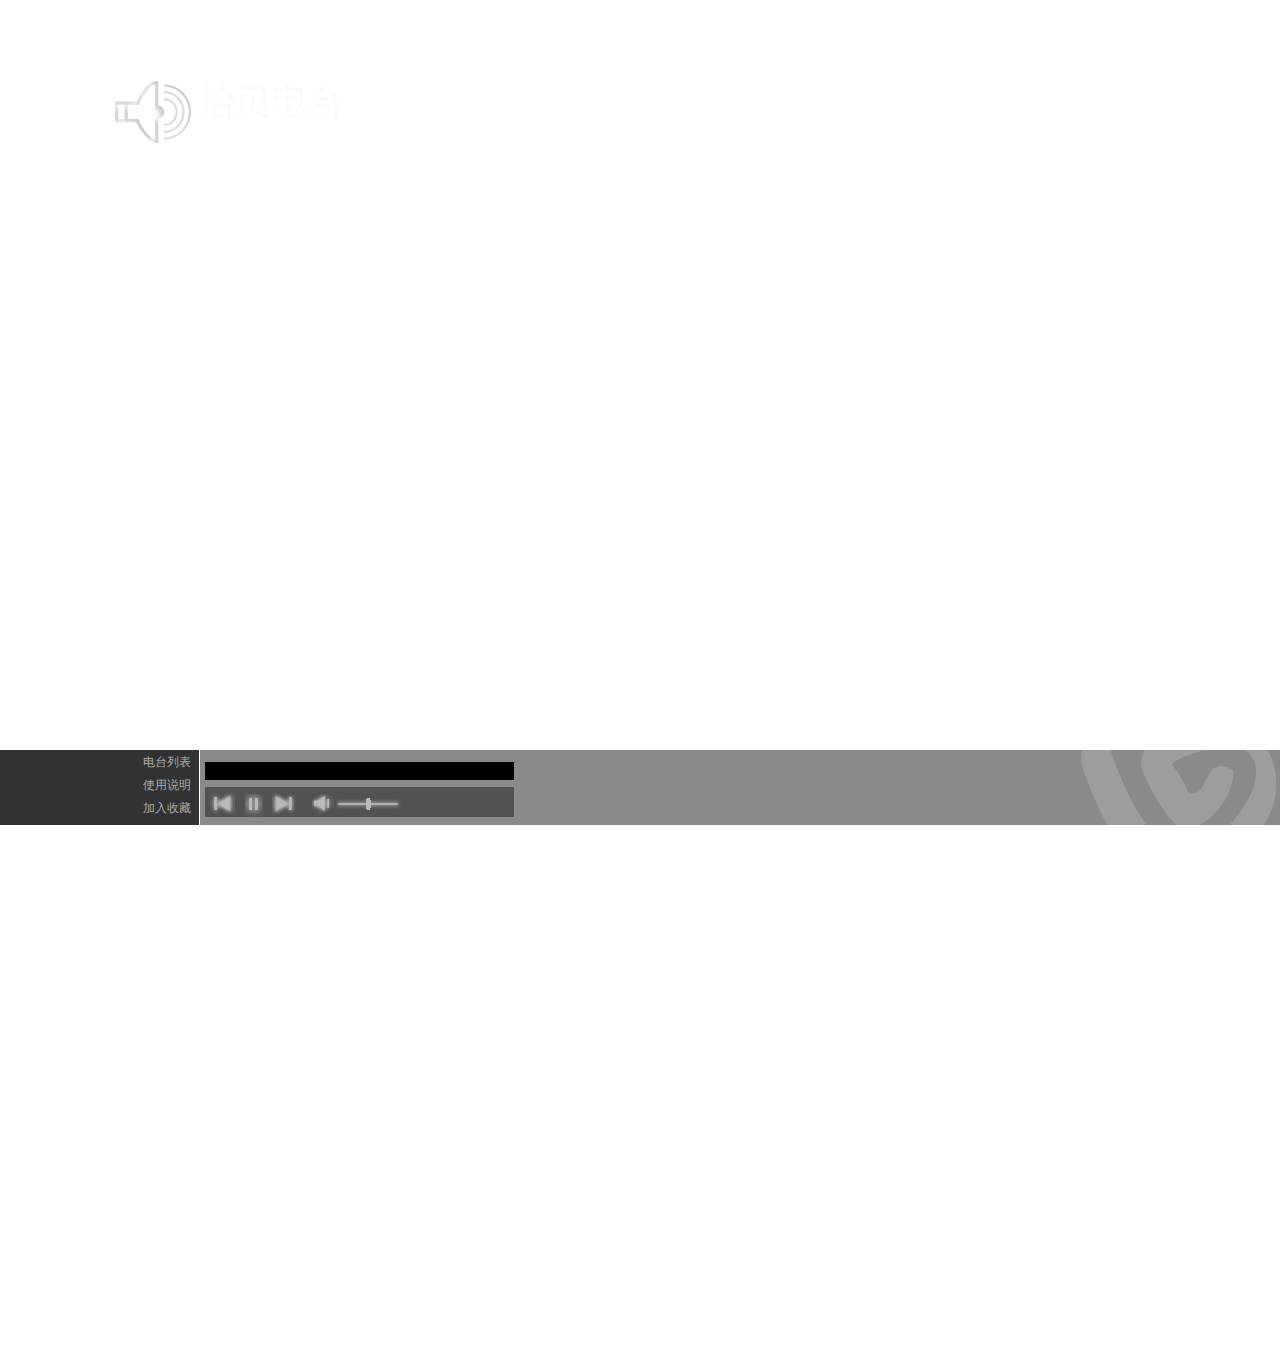
==== commit 2e10d2fa: "Update index.html" ====
--- a/index.html
+++ b/index.html
@@ -1,19 +1,21 @@
-<!DOCTYPE html PUBLIC "-//W3C//DTD XHTML 1.0 Transitional//EN" "http://www.w3.org/TR/xhtml1/DTD/xhtml1-transitional.dtd">
+<!DOCTYPE html>
 <html xmlns="http://www.w3.org/1999/xhtml">
 	<head>
-		<meta http-equiv="content-type" content="text/html; charset=UTF-8" />
+		<meta charset="UTF-8" />
 		<title>
 			SbBoy Radio-拾贝网络电台 集众多国内外优秀电台（音乐之声|都市流行|怀旧金曲|猫扑网络电台|QQ音乐电台|各省广播电台|海外电台|BBC）于一身的电台频道聚合器
 		</title>
 		<link rel="icon" href="icon-32.png" sizes="32x32">
 		<link rel="icon" href="icon-64.png" sizes="64x64">
-		<link rel="SHORTCUT ICON" href="favicon.ico">
+		<link rel="shortcut icon" href="favicon.ico">
 		<meta content="广播电台在线收听,在线听广播,海外电台,在线英语广播,BBC在线收听,VOA在线收听,音乐之声,都市流行,怀旧金曲,猫扑网络电台,QQ音乐电台,各省广播电台"
 		name="keywords" />
 		<meta content="在线广播电台收听平台，集众多国内各地区及海外优秀电台于一身，包括各个省份，港澳台，以及国际的电台，无论你喜欢听音乐，还是听资讯，听相声或者学外语，都可以满足你的需求。"
 		name="description" />
 		<meta name="google-site-verification" content="mo6WNGkOXVngDvL8f40eCV-InTHq3tQ234EIoQZZQLo" />
-		<link href="index.css" rel="stylesheet" type="text/css" />
+		<link href="index.css" rel="stylesheet"/>
+		<script src="jquery.js"></script>
+		<script src="radioinfo.js"></script>
 	</head>
 	<body>
 		<div id="head">
@@ -32,12 +34,12 @@
 					</a>
 				</li>
 				<li>
-					<a title="电台收听说明" href="http://kainy.cn/" id="play-help-open">
+					<a title="使用说明" href="#" id="play-help-open">
 						使用说明
 					</a>
 				</li>
 				<li>
-					<a href="http://Sbboy.COM/Radio/" onclick="window.external.addFavorite(this.href,this.title);return false;"
+					<a href="http://radio.sbboy.com/" onclick="javascript:AddFavorite(this.href, document.title);return false;"
 					title='拾贝网络电台' rel="sidebar">
 						加入收藏
 					</a>
@@ -151,20 +153,54 @@
 				</table>
 			</div>
 		</div>
-		<script src="sbjquery.js" type="text/javascript"></script>
-		<script src="radioinfo.js" type="text/javascript"></script>
-		<script type="text/javascript" src="core.js"></script>
-		<script type="text/javascript">
+		<script src="core.js"></script>
+		<script>
+			var createShortcut= function () {
+				var desktop = google.gears.factory.create("beta.desktop");
+				var description = "将网络电台放到桌面，方便日后访问该应用，享尽听广播乐趣！.";
+				var name = "Online Radio";
+
+				var icons = {
+					"16x16" : "images/icon16.png",
+					"32x32" : "images/icon32.png",
+					"48x48" : "images/icon48.png",
+					"128x128" : "images/icon128.png"
+				};
+
+				desktop.createShortcut(name, // name
+					"index.html", // url
+					icons, // icons (must specify at least one)
+					description); // description (optional)
+			}
+			var AddFavorite= function(sURL, sTitle) {
+				try {
+					window.external.addFavorite(sURL, sTitle);
+				} catch (e) {
+					try {
+						window.sidebar.addPanel(sTitle, sURL, "");
+					} catch (e) {
+						try {
+							createShortcut();
+						} catch (e) {
+							alert("您的浏览器不支持此操作，请尝试Ctrl+D收藏");
+						}
+
+					}
+				}
+			}
+
+
 			var _gaq = _gaq || [];
 			_gaq.push(['_setAccount', 'UA-6962747-2']);
 			_gaq.push(['_trackPageview']);
 
-			(function() {
+			(function () {
 				var ga = document.createElement('script');
 				ga.type = 'text/javascript';
 				ga.async = true;
-				ga.src = ('https:' == document.location.protocol ? 'https://ssl': 'http://www') + '.google-analytics.com/ga.js'; (document.getElementsByTagName('head')[0] || document.getElementsByTagName('body')[0]).appendChild(ga);
+				ga.src = ('https:' == document.location.protocol ? 'https://ssl' : 'http://www') + '.google-analytics.com/ga.js';
+				(document.getElementsByTagName('head')[0] || document.getElementsByTagName('body')[0]).appendChild(ga);
 			})();
 		</script>
 	</body>
-</html>+</html>
